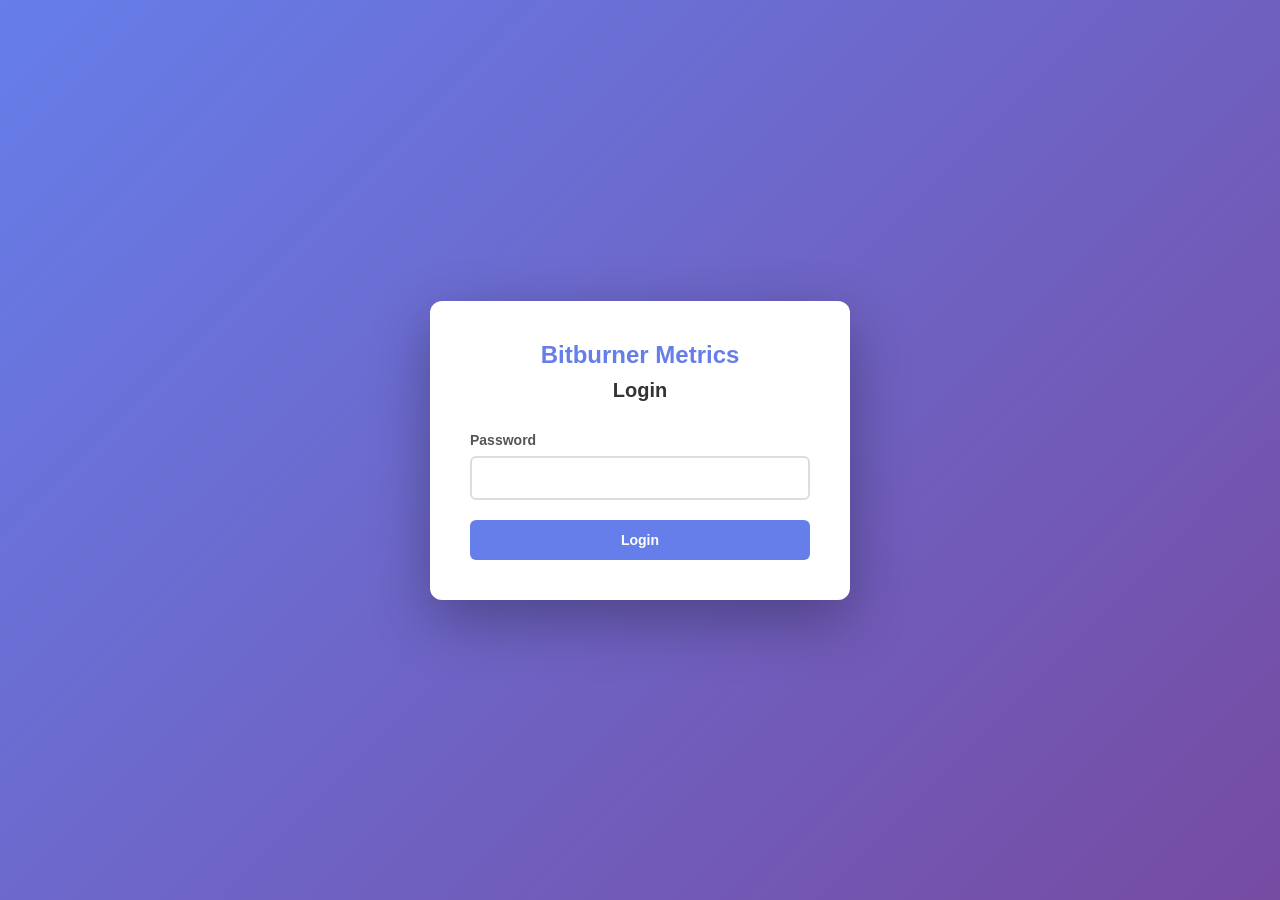
==== metrics/index.html @ c8ca38d0 "feat: Initialize one-time secret message application - Add frontend application with HTML, CSS, and " ====
<!DOCTYPE html>
<html lang="en">
<head>
    <meta charset="UTF-8">
    <meta name="viewport" content="width=device-width, initial-scale=1.0">
    <title>Metrics Dashboard - Bitburner</title>
    <link rel="stylesheet" href="styles/main.css">
</head>
<body>
    <nav class="navbar">
        <div class="nav-container">
            <h1 class="nav-brand">Bitburner Metrics</h1>
            <div class="nav-menu">
                <button id="logoutBtn" class="btn btn-secondary">Logout</button>
            </div>
        </div>
    </nav>

    <div class="container">
        <div class="dashboard">
            <div class="stats-grid">
                <div class="stat-card">
                    <h3>Total Secrets</h3>
                    <p class="stat-value" id="totalSecrets">-</p>
                </div>
                <div class="stat-card">
                    <h3>Secrets Created Today</h3>
                    <p class="stat-value" id="secretsToday">-</p>
                </div>
                <div class="stat-card">
                    <h3>Secrets Viewed</h3>
                    <p class="stat-value" id="secretsViewed">-</p>
                </div>
                <div class="stat-card">
                    <h3>Active Secrets</h3>
                    <p class="stat-value" id="activeSecrets">-</p>
                </div>
            </div>

            <div class="chart-container">
                <h2>Secrets Created Over Time</h2>
                <canvas id="timeChart"></canvas>
            </div>

            <div class="table-container">
                <h2>Metrics Summary</h2>
                <table id="activityTable">
                    <thead>
                        <tr>
                            <th>Metric</th>
                            <th>Value</th>
                            <th>Description</th>
                        </tr>
                    </thead>
                    <tbody id="activityBody">
                        <tr><td colspan="3">Loading...</td></tr>
                    </tbody>
                </table>
            </div>
        </div>
    </div>

    <script src="js/auth.js"></script>
    <script src="js/dashboard.js"></script>
</body>
</html>
---- metrics/styles/main.css ----
* {
    margin: 0;
    padding: 0;
    box-sizing: border-box;
}

body {
    font-family: -apple-system, BlinkMacSystemFont, 'Segoe UI', sans-serif;
    background: #f5f7fa;
    min-height: 100vh;
}

.navbar {
    background: white;
    box-shadow: 0 2px 4px rgba(0,0,0,0.1);
    padding: 15px 0;
}

.nav-container {
    max-width: 1200px;
    margin: 0 auto;
    padding: 0 20px;
    display: flex;
    justify-content: space-between;
    align-items: center;
}

.nav-brand {
    color: #667eea;
    font-size: 20px;
}

.nav-menu {
    display: flex;
    align-items: center;
    gap: 20px;
}

.user-email {
    color: #555;
    font-size: 14px;
}

.btn {
    padding: 8px 16px;
    border: none;
    border-radius: 6px;
    font-size: 14px;
    font-weight: 600;
    cursor: pointer;
    transition: all 0.3s;
}

.btn-secondary {
    background: #e2e8f0;
    color: #333;
}

.btn-secondary:hover {
    background: #cbd5e0;
}

.container {
    max-width: 1200px;
    margin: 0 auto;
    padding: 30px 20px;
}

.dashboard {
    display: flex;
    flex-direction: column;
    gap: 30px;
}

.stats-grid {
    display: grid;
    grid-template-columns: repeat(auto-fit, minmax(250px, 1fr));
    gap: 20px;
}

.stat-card {
    background: white;
    padding: 25px;
    border-radius: 8px;
    box-shadow: 0 2px 4px rgba(0,0,0,0.1);
}

.stat-card h3 {
    color: #555;
    font-size: 14px;
    font-weight: 600;
    margin-bottom: 10px;
}

.stat-value {
    color: #667eea;
    font-size: 32px;
    font-weight: 700;
}

.chart-container {
    background: white;
    padding: 25px;
    border-radius: 8px;
    box-shadow: 0 2px 4px rgba(0,0,0,0.1);
}

.chart-container h2 {
    color: #333;
    font-size: 18px;
    margin-bottom: 20px;
}

#timeChart {
    width: 100%;
    height: 300px;
}

.table-container {
    background: white;
    padding: 25px;
    border-radius: 8px;
    box-shadow: 0 2px 4px rgba(0,0,0,0.1);
}

.table-container h2 {
    color: #333;
    font-size: 18px;
    margin-bottom: 20px;
}

table {
    width: 100%;
    border-collapse: collapse;
}

thead {
    background: #f7fafc;
}

th {
    padding: 12px;
    text-align: left;
    color: #555;
    font-size: 14px;
    font-weight: 600;
    border-bottom: 2px solid #e2e8f0;
}

td {
    padding: 12px;
    color: #333;
    font-size: 14px;
    border-bottom: 1px solid #e2e8f0;
}

tr:hover {
    background: #f7fafc;
}

.status-active {
    color: #48bb78;
    font-weight: 600;
}

.status-viewed {
    color: #a0aec0;
}
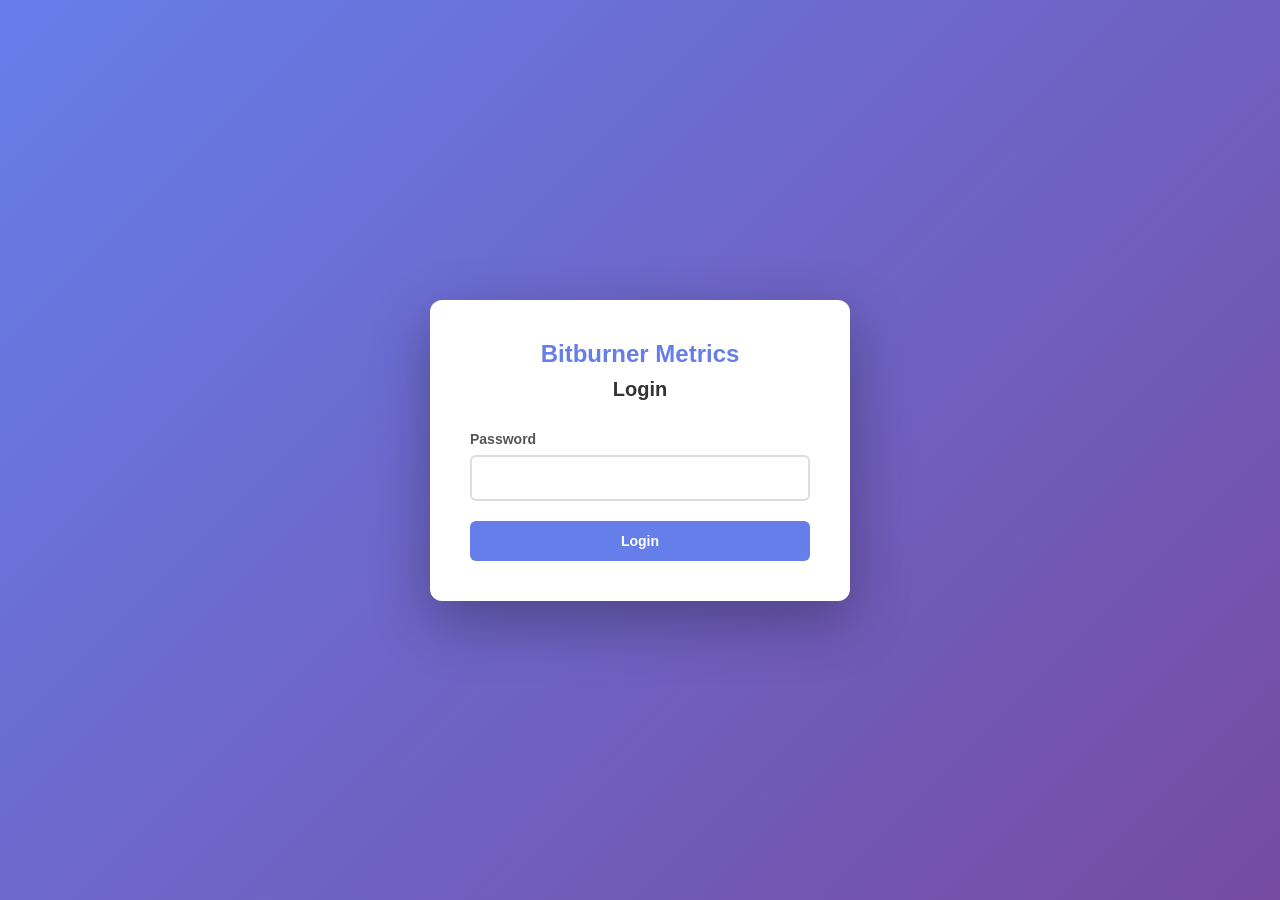
==== commit 480d0de9: "feat(metrics): Enhance UI/UX with improved accessibility and loading states - Disable viewport zoom " ====
--- a/metrics/index.html
+++ b/metrics/index.html
@@ -2,7 +2,7 @@
 <html lang="en">
 <head>
     <meta charset="UTF-8">
-    <meta name="viewport" content="width=device-width, initial-scale=1.0">
+    <meta name="viewport" content="width=device-width, initial-scale=1.0, maximum-scale=1.0, user-scalable=no">
     <title>Metrics Dashboard - Bitburner</title>
     <link rel="stylesheet" href="styles/main.css">
 </head>
@@ -21,25 +21,30 @@
             <div class="stats-grid">
                 <div class="stat-card">
                     <h3>Total Secrets</h3>
-                    <p class="stat-value" id="totalSecrets">-</p>
+                    <p class="stat-value loading" id="totalSecrets"></p>
                 </div>
                 <div class="stat-card">
                     <h3>Secrets Created Today</h3>
-                    <p class="stat-value" id="secretsToday">-</p>
+                    <p class="stat-value loading" id="secretsToday"></p>
                 </div>
                 <div class="stat-card">
                     <h3>Secrets Viewed</h3>
-                    <p class="stat-value" id="secretsViewed">-</p>
+                    <p class="stat-value loading" id="secretsViewed"></p>
                 </div>
                 <div class="stat-card">
                     <h3>Active Secrets</h3>
-                    <p class="stat-value" id="activeSecrets">-</p>
+                    <p class="stat-value loading" id="activeSecrets"></p>
                 </div>
             </div>
 
             <div class="chart-container">
                 <h2>Secrets Created Over Time</h2>
-                <canvas id="timeChart"></canvas>
+                <div class="chart-wrapper">
+                    <canvas id="timeChart"></canvas>
+                    <div class="chart-loading" id="chartLoading">
+                        <div class="spinner"></div>
+                    </div>
+                </div>
             </div>
 
             <div class="table-container">
@@ -53,7 +58,21 @@
                         </tr>
                     </thead>
                     <tbody id="activityBody">
-                        <tr><td colspan="3">Loading...</td></tr>
+                        <tr class="loading-row">
+                            <td><span class="loading-skeleton short"></span></td>
+                            <td><span class="loading-skeleton medium"></span></td>
+                            <td><span class="loading-skeleton long"></span></td>
+                        </tr>
+                        <tr class="loading-row">
+                            <td><span class="loading-skeleton short"></span></td>
+                            <td><span class="loading-skeleton medium"></span></td>
+                            <td><span class="loading-skeleton long"></span></td>
+                        </tr>
+                        <tr class="loading-row">
+                            <td><span class="loading-skeleton short"></span></td>
+                            <td><span class="loading-skeleton medium"></span></td>
+                            <td><span class="loading-skeleton long"></span></td>
+                        </tr>
                     </tbody>
                 </table>
             </div>
--- a/metrics/styles/main.css
+++ b/metrics/styles/main.css
@@ -96,6 +96,39 @@
     color: #667eea;
     font-size: 32px;
     font-weight: 700;
+    min-height: 48px;
+    display: flex;
+    align-items: center;
+    justify-content: flex-start;
+}
+
+.stat-value.loading {
+    position: relative;
+}
+
+.stat-value.loading::after {
+    content: '';
+    width: 24px;
+    height: 24px;
+    border: 3px solid #e2e8f0;
+    border-top-color: #667eea;
+    border-radius: 50%;
+    animation: spin 0.8s linear infinite;
+}
+
+@keyframes spin {
+    to {
+        transform: rotate(360deg);
+    }
+}
+
+@keyframes shimmer {
+    0% {
+        background-position: -200% 0;
+    }
+    100% {
+        background-position: 200% 0;
+    }
 }
 
 .chart-container {
@@ -109,6 +142,36 @@
     color: #333;
     font-size: 18px;
     margin-bottom: 20px;
+}
+
+.chart-wrapper {
+    position: relative;
+    min-height: 300px;
+}
+
+.chart-loading {
+    position: absolute;
+    top: 0;
+    left: 0;
+    width: 100%;
+    height: 100%;
+    display: flex;
+    align-items: center;
+    justify-content: center;
+    background: white;
+}
+
+.chart-loading.hidden {
+    display: none;
+}
+
+.spinner {
+    width: 40px;
+    height: 40px;
+    border: 4px solid #e2e8f0;
+    border-top-color: #667eea;
+    border-radius: 50%;
+    animation: spin 0.8s linear infinite;
 }
 
 #timeChart {
@@ -158,6 +221,31 @@
     background: #f7fafc;
 }
 
+.loading-row td {
+    padding: 12px;
+}
+
+.loading-skeleton {
+    background: linear-gradient(90deg, #e2e8f0 0%, #cbd5e0 50%, #e2e8f0 100%);
+    background-size: 200% 100%;
+    animation: shimmer 1.5s ease-in-out infinite;
+    border-radius: 4px;
+    height: 16px;
+    display: inline-block;
+}
+
+.loading-skeleton.short {
+    width: 120px;
+}
+
+.loading-skeleton.medium {
+    width: 80px;
+}
+
+.loading-skeleton.long {
+    width: 200px;
+}
+
 .status-active {
     color: #48bb78;
     font-weight: 600;
